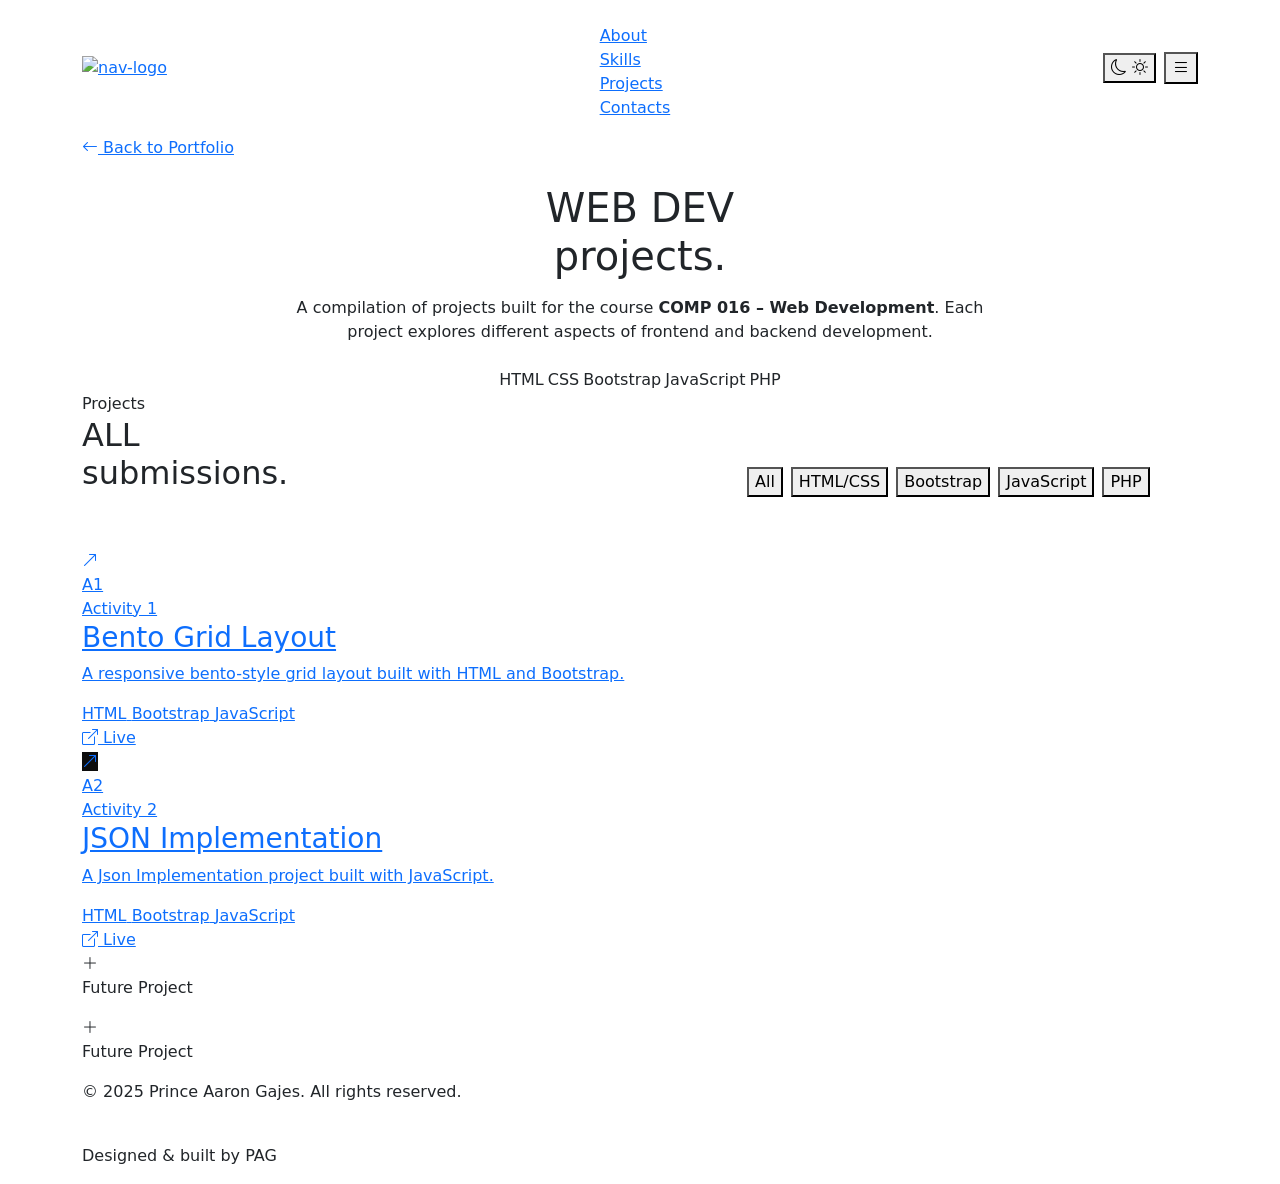
==== index.html @ 28340149 "json proj added to main index" ====
<!DOCTYPE html>
<html lang="en" data-theme="dark">

<head>
  <meta charset="UTF-8">
  <meta name="viewport" content="width=device-width, initial-scale=1.0">
  <title>Web Dev Projects — Prince Aaron Gajes</title>
  <link rel="icon" type="image/png" href="assets/img/Logo.png" />
  <meta name="description" content="Web Development Projects — COMP 016">

  <link href="https://cdn.jsdelivr.net/npm/bootstrap@5.3.3/dist/css/bootstrap.min.css" rel="stylesheet">
  <link href="https://cdn.jsdelivr.net/npm/bootstrap-icons@1.11.3/font/bootstrap-icons.css" rel="stylesheet">
  <link
    href="https://fonts.googleapis.com/css2?family=Syne:wght@400;600;700;800&family=Lora:ital,wght@0,400;0,500;1,400&family=DM+Mono:wght@300;400;500&display=swap"
    rel="stylesheet">

  <link rel="stylesheet" href="assets/style/style.css">

</head>

<body>

  <div id="js-cursor"></div>
  <div id="js-cursor-ring"></div>

  <header class="site-nav py-3">
    <div class="container d-flex justify-content-between align-items-center gap-3">
      <a href="index.html" class="nav-logo" aria-label="Go to portfolio">
        <img src="assets/img/Logo.png" alt="nav-logo" class="nav-logo">
      </a>

      <nav>
        <ul class="nav-items list-unstyled mb-0 mt-2" id="navItems">
          <li><a href="https://gjsaaron.github.io/index.html#about">About</a></li>
          <li><a href="https://gjsaaron.github.io/index.html#skills">Skills</a></li>
          <li><a href="https://gjsaaron.github.io/index.html#projects">Projects</a></li>
          <li><a href="https://gjsaaron.github.io/index.html#contact">Contacts</a></li>
        </ul>
      </nav>

      <div class="nav-right d-flex align-items-center gap-2">
        <button class="theme-toggle" id="themeToggle" aria-label="Toggle theme" title="Toggle light/dark">
          <i class="bi bi-moon icon-moon"></i>
          <i class="bi bi-sun icon-sun"></i>
        </button>

        <button class="nav-toggle" id="navToggle" aria-label="Menu">
          <i class="bi bi-list" style="font-size:1.1rem;"></i>
        </button>
      </div>
    </div>
  </header>

  <!-- PAGE HERO -->
  <section class="webdev-hero section-pad">
    <div class="container">
      <a href="https://gjsaaron.github.io/index.html" class="back-link">
        <i class="bi bi-arrow-left"></i> Back to Portfolio
      </a>
      <div class="row mt-4 justify-content-center text-center">
        <div class="col-lg-8 mx-auto reveal">
          <h1 class="webdev-heading">
            <span style="word-break: break-word !important; overflow-wrap: break-word !important">WEB
              DEV</span><br><span class="serif-accent">projects.</span>
          </h1>
          <p class="webdev-subtext mt-3 mx-auto">
            A compilation of projects built for the course <strong><span style="color: var(--accent);">COMP 016 – Web
                Development</span></strong>.
            Each project explores different aspects of frontend and backend development.
          </p>
          <div class="webdev-meta mt-4">
            <div class="meta-item">
              <div class="stack-pills d-flex flex-wrap gap-1 mt-1 justify-content-center">
                <span class="stack-pill">HTML</span>
                <span class="stack-pill">CSS</span>
                <span class="stack-pill">Bootstrap</span>
                <span class="stack-pill">JavaScript</span>
                <span class="stack-pill">PHP</span>
              </div>
            </div>
          </div>
        </div>
      </div>
    </div>
  </section>

  <!-- PROJECTS GRID -->
  <section class="section-pad section-border">
    <div class="container">

      <div class="row mb-5">
        <div class="col-lg-6 reveal">
          <div class="sec-label">Projects</div>
          <h2 class="sec-heading">ALL<br><span class="serif-accent">submissions.</span></h2>
        </div>
        <div class="col-lg-5 offset-lg-1 d-flex align-items-end reveal reveal-d1">
          <!-- Filter pills -->
          <div class="filter-group d-flex flex-wrap gap-2 mb-1" id="filterGroup">
            <button class="filter-pill active" data-filter="all">All</button>
            <button class="filter-pill" data-filter="html">HTML/CSS</button>
            <button class="filter-pill" data-filter="bootstrap">Bootstrap</button>
            <button class="filter-pill" data-filter="js">JavaScript</button>
            <button class="filter-pill" data-filter="php">PHP</button>
          </div>
        </div>
      </div>

      <!-- PROJECT CARDS GRID -->
      <div class="projects-grid reveal" id="projectsGrid">

        <!-- PLACEHOLDER CARD: Add a new <a> or <div> block here for each project -->
        <!-- 
          TEMPLATE (copy and paste, then fill in your details):

          <a href="YOUR_LINK" target="_blank" class="proj-card reveal reveal-d1" data-tags="html bootstrap"
            style="background-image: url('assets/img/projects/YOUR_IMAGE.png');">
            <i class="bi bi-arrow-up-right card-arrow"></i>
            <div class="proj-num">A1</div>
            <div class="proj-type">Activity 1</div>
            <h3 class="proj-title">Your Project Title</h3>
            <p class="proj-desc">A short description of this project.</p>
            <div class="stack-pills">
              <span class="stack-pill">HTML</span>
              <span class="stack-pill">CSS</span>
            </div>
            <div class="proj-links">
              <span class="proj-link"><i class="bi bi-box-arrow-up-right"></i> Live</span>
            </div>
          </a>
        -->

        <!-- A1: Bento Grid -->
        <a href="https://gjsaaron.github.io/WebDev/Bento-A1/" target="_blank" class="proj-card reveal reveal-d1"
          data-tags="html bootstrap js" style="background-image: url('Bento-A1/img/bentoImg.png');">
          <i class="bi bi-arrow-up-right card-arrow"></i>
          <div class="proj-num">A1</div>
          <div class="proj-type">Activity 1</div>
          <h3 class="proj-title">Bento Grid Layout</h3>
          <p class="proj-desc">A responsive bento-style grid layout built with HTML and Bootstrap.</p>
          <div class="stack-pills">
            <span class="stack-pill">HTML</span>
            <span class="stack-pill">Bootstrap</span>
            <span class="stack-pill">JavaScript</span>
          </div>
          <div class="proj-links">
            <span class="proj-link"><i class="bi bi-box-arrow-up-right"></i> Live</span>
          </div>
        </a>

        <!-- EMPTY SLOT — future project -->
        <a href="https://gjsaaron.github.io/WebDev/Json-A1/" target="_blank" class="proj-card reveal reveal-d1"
          data-tags="html bootstrap js" style="background-image: url('assets/img/projects/json.png');">
          <i class="bi bi-arrow-up-right card-arrow"></i>
          <div class="proj-num">A2</div>
          <div class="proj-type">Activity 2</div>
          <h3 class="proj-title">JSON Implementation</h3>
          <p class="proj-desc">A Json Implementation project built with JavaScript.</p>
          <div class="stack-pills">
            <span class="stack-pill">HTML</span>
            <span class="stack-pill">Bootstrap</span>
            <span class="stack-pill">JavaScript</span>
          </div>
          <div class="proj-links">
            <span class="proj-link"><i class="bi bi-box-arrow-up-right"></i> Live</span>
          </div>
        </a>

        <!-- EMPTY SLOT — future project -->
        <div class="proj-card proj-card--empty reveal reveal-d1">
          <div class="empty-inner">
            <i class="bi bi-plus-lg empty-icon"></i>
            <p class="empty-label">Future Project</p>
          </div>
        </div>

        <!-- EMPTY SLOT — future project -->
        <div class="proj-card proj-card--empty reveal reveal-d2">
          <div class="empty-inner">
            <i class="bi bi-plus-lg empty-icon"></i>
            <p class="empty-label">Future Project</p>
          </div>
        </div>

      </div>
    </div>
  </section>

  <footer>
    <div class="container footer-inner">
      <p class="foot-text">&copy; 2025 Prince Aaron Gajes. All rights reserved.</p>
      <a href="#" class="footer-logo-link" aria-label="Back to top">
        <img src="assets/img/Logo.png" alt="" class="footer-logo">
      </a>
      <p class="foot-text">Designed &amp; built by <span class="acc">PAG</span></p>
    </div>
  </footer>

  <script src="https://cdn.jsdelivr.net/npm/bootstrap@5.3.3/dist/js/bootstrap.bundle.min.js"></script>
  <script src="assets/js/script.js"></script>
  <script>
    /* ── FILTER PILLS ──────────────────────────────────────────── */
    var filterBtns = document.querySelectorAll('.filter-pill');
    var cards = document.querySelectorAll('#projectsGrid .proj-card:not(.proj-card--empty)');

    filterBtns.forEach(function (btn) {
      btn.addEventListener('click', function () {
        filterBtns.forEach(function (b) { b.classList.remove('active'); });
        btn.classList.add('active');

        var filter = btn.getAttribute('data-filter');

        cards.forEach(function (card) {
          var tags = card.getAttribute('data-tags') || '';
          if (filter === 'all' || tags.includes(filter)) {
            card.style.display = '';
          } else {
            card.style.display = 'none';
          }
        });
      });
    });
  </script>

</body>

</html>
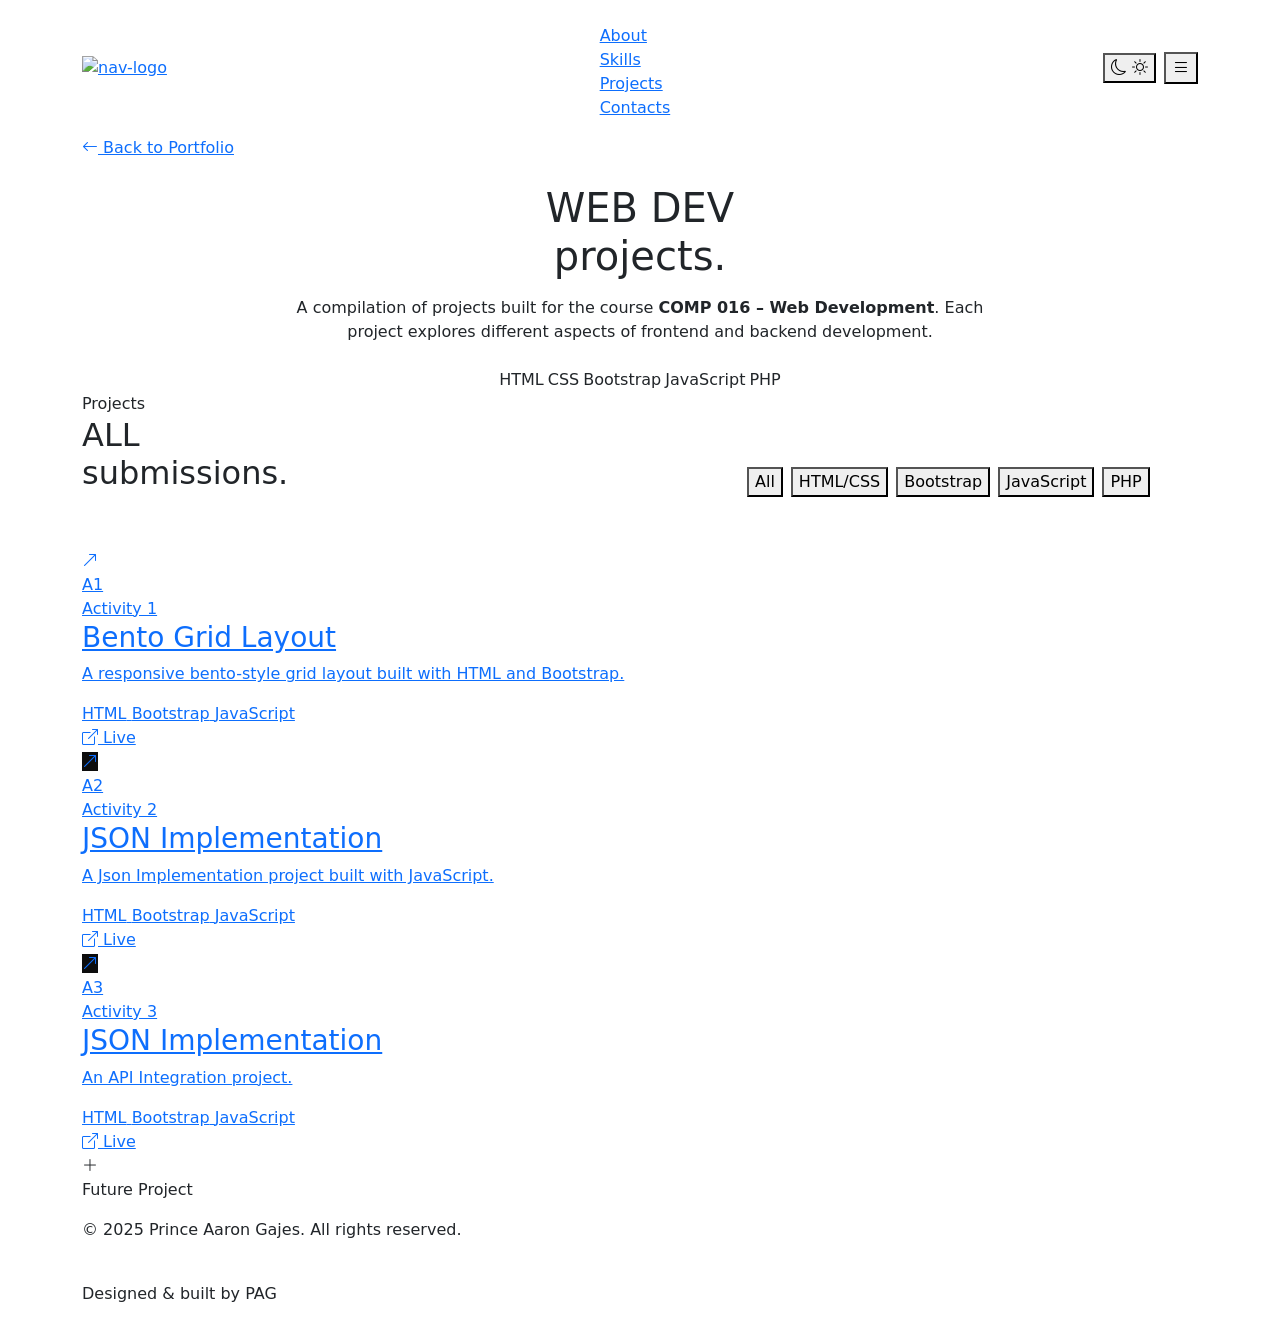
==== commit a273a451: "index addition of a3" ====
--- a/index.html
+++ b/index.html
@@ -148,7 +148,7 @@
         </a>
 
         <!-- EMPTY SLOT — future project -->
-        <a href="https://gjsaaron.github.io/WebDev/Json-A1/" target="_blank" class="proj-card reveal reveal-d1"
+        <a href="https://gjsaaron.github.io/WebDev/Json-A2/" target="_blank" class="proj-card reveal reveal-d1"
           data-tags="html bootstrap js" style="background-image: url('assets/img/projects/json.png');">
           <i class="bi bi-arrow-up-right card-arrow"></i>
           <div class="proj-num">A2</div>
@@ -166,12 +166,22 @@
         </a>
 
         <!-- EMPTY SLOT — future project -->
-        <div class="proj-card proj-card--empty reveal reveal-d1">
-          <div class="empty-inner">
-            <i class="bi bi-plus-lg empty-icon"></i>
-            <p class="empty-label">Future Project</p>
-          </div>
-        </div>
+        <a href="https://gjsaaron.github.io/WebDev/API-A3/" target="_blank" class="proj-card reveal reveal-d1"
+          data-tags="html bootstrap js" style="background-image: url('assets/img/projects/json.png');">
+          <i class="bi bi-arrow-up-right card-arrow"></i>
+          <div class="proj-num">A3</div>
+          <div class="proj-type">Activity 3</div>
+          <h3 class="proj-title">JSON Implementation</h3>
+          <p class="proj-desc">An API Integration project.</p>
+          <div class="stack-pills">
+            <span class="stack-pill">HTML</span>
+            <span class="stack-pill">Bootstrap</span>
+            <span class="stack-pill">JavaScript</span>
+          </div>
+          <div class="proj-links">
+            <span class="proj-link"><i class="bi bi-box-arrow-up-right"></i> Live</span>
+          </div>
+        </a>
 
         <!-- EMPTY SLOT — future project -->
         <div class="proj-card proj-card--empty reveal reveal-d2">
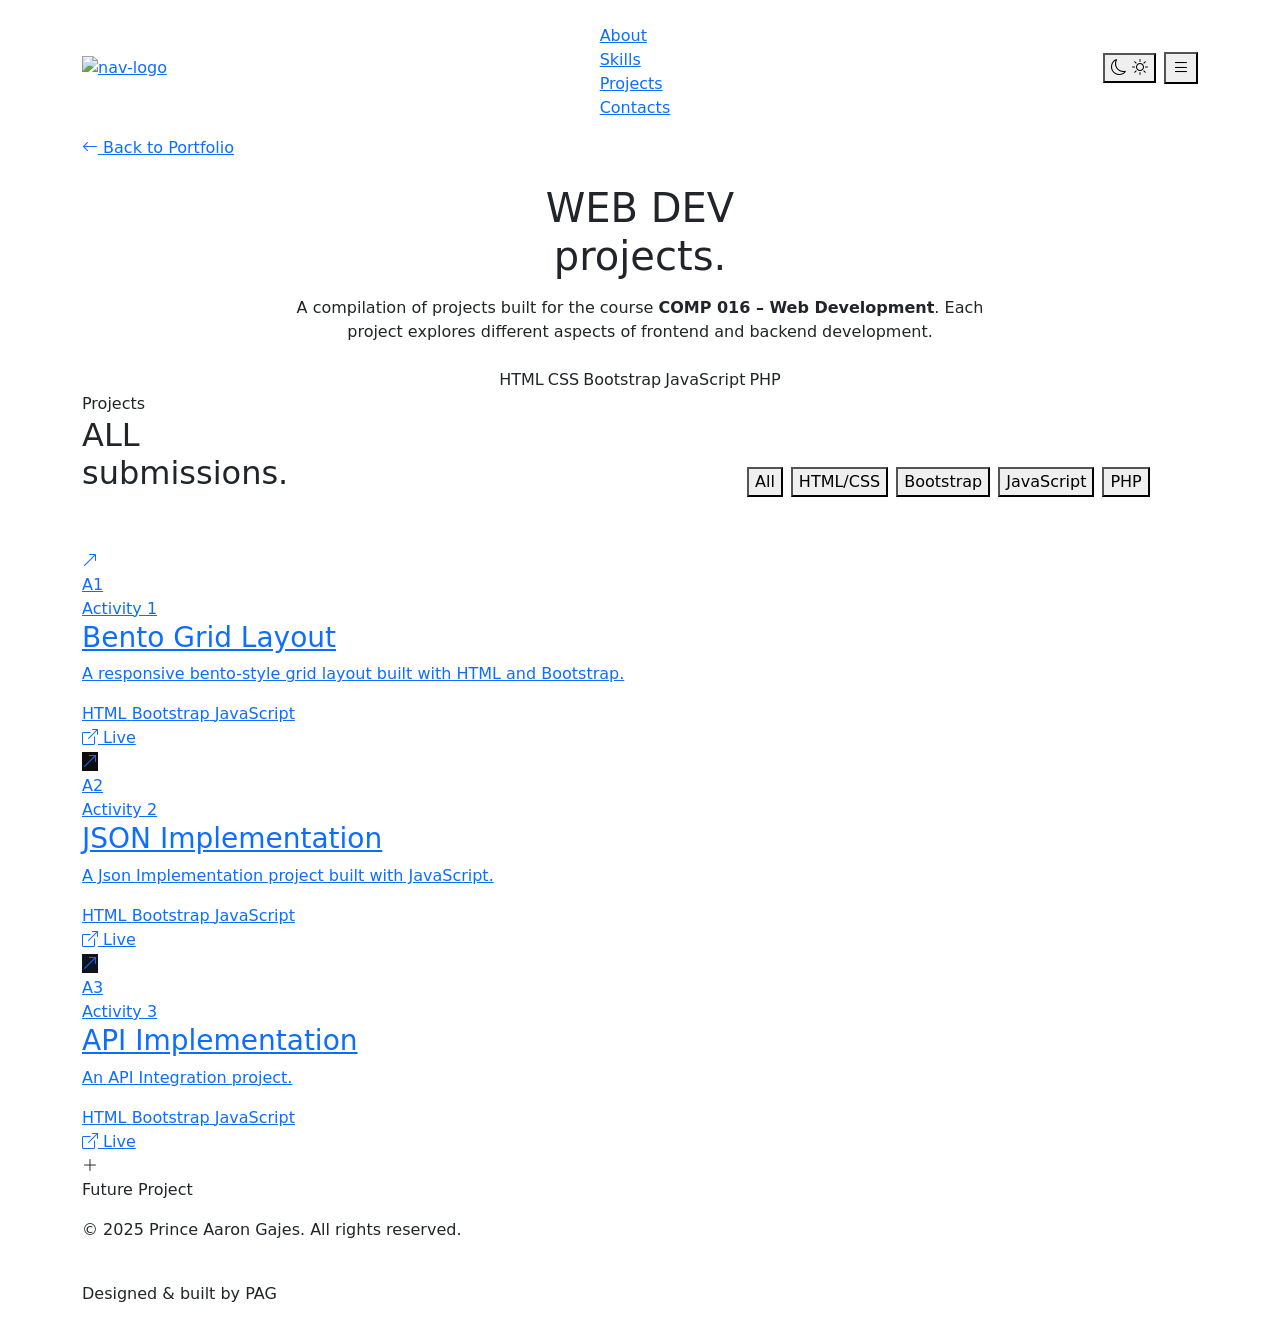
==== commit d33b35de: "added project" ====
--- a/index.html
+++ b/index.html
@@ -167,11 +167,11 @@
 
         <!-- EMPTY SLOT — future project -->
         <a href="https://gjsaaron.github.io/WebDev/API-A3/" target="_blank" class="proj-card reveal reveal-d1"
-          data-tags="html bootstrap js" style="background-image: url('assets/img/projects/json.png');">
+          data-tags="html bootstrap js" style="background-image: url('assets/img/projects/api.png');">
           <i class="bi bi-arrow-up-right card-arrow"></i>
           <div class="proj-num">A3</div>
           <div class="proj-type">Activity 3</div>
-          <h3 class="proj-title">JSON Implementation</h3>
+          <h3 class="proj-title">API Implementation</h3>
           <p class="proj-desc">An API Integration project.</p>
           <div class="stack-pills">
             <span class="stack-pill">HTML</span>
